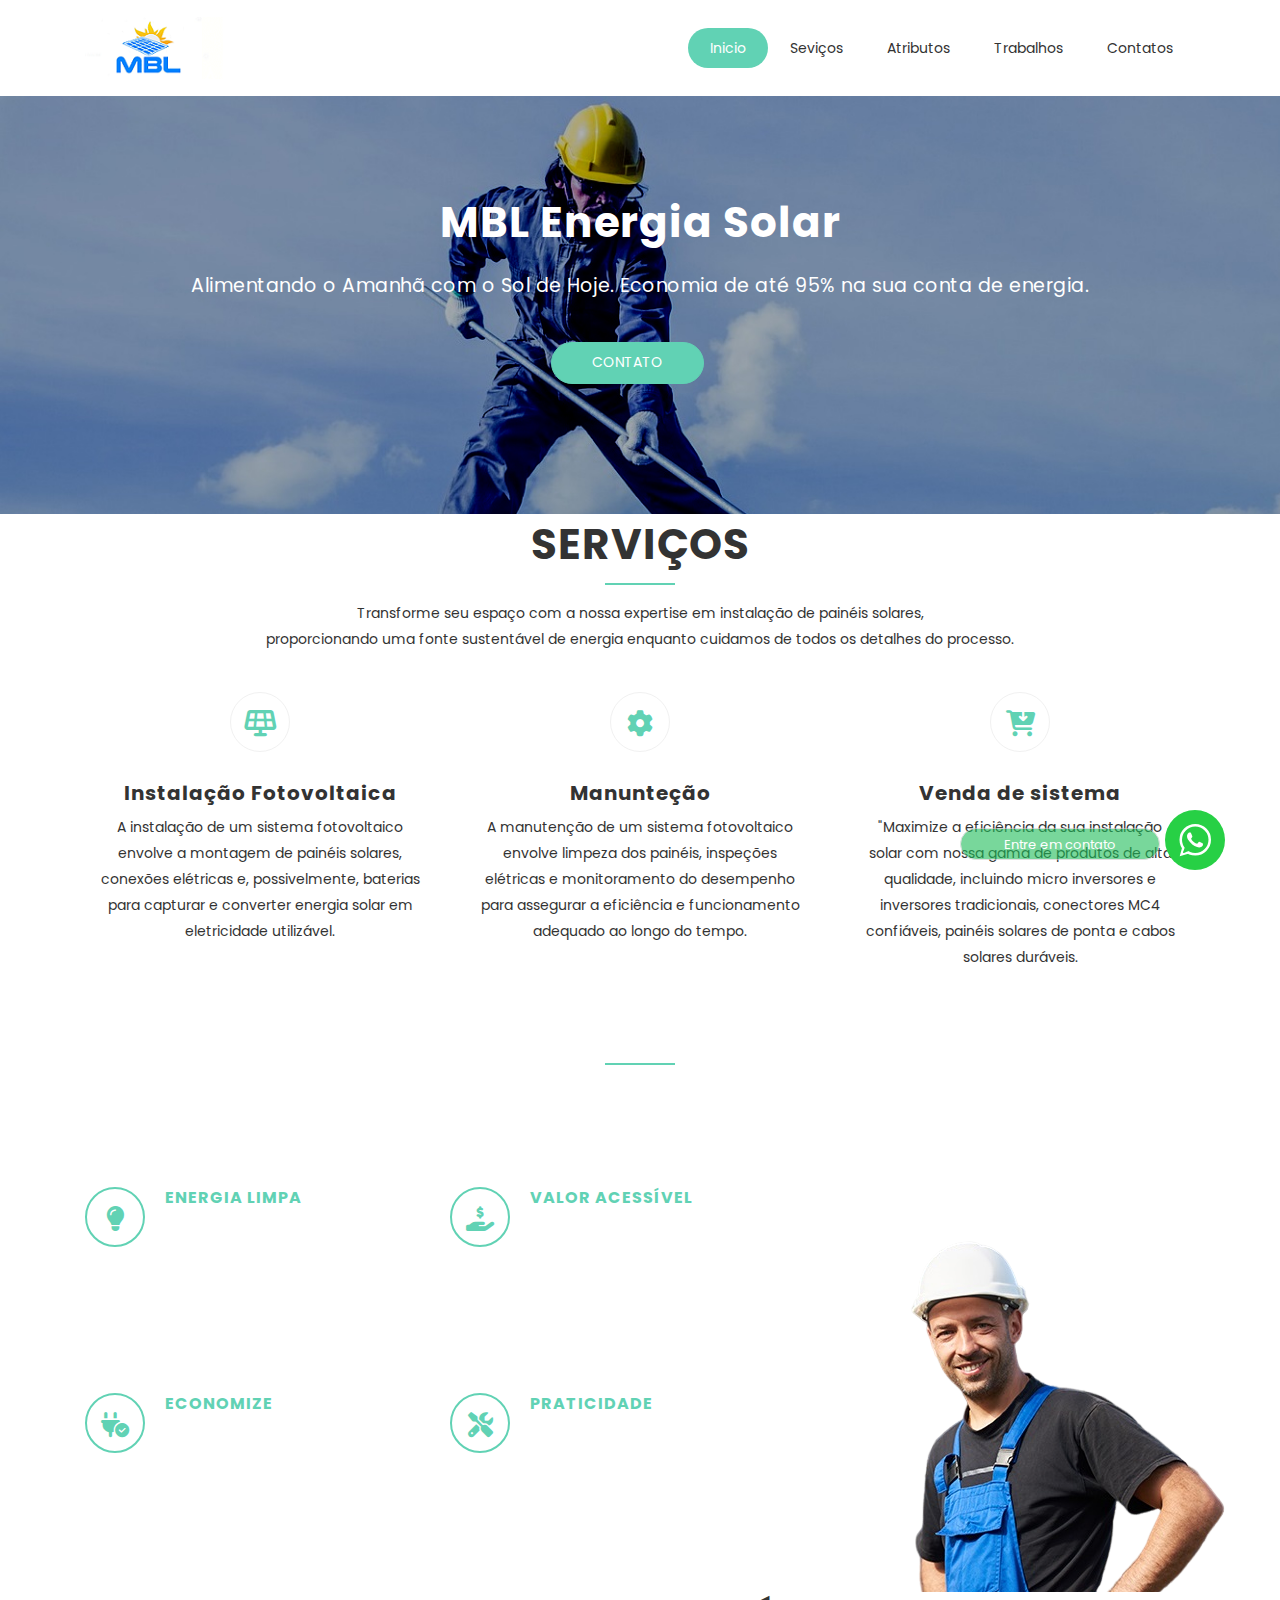
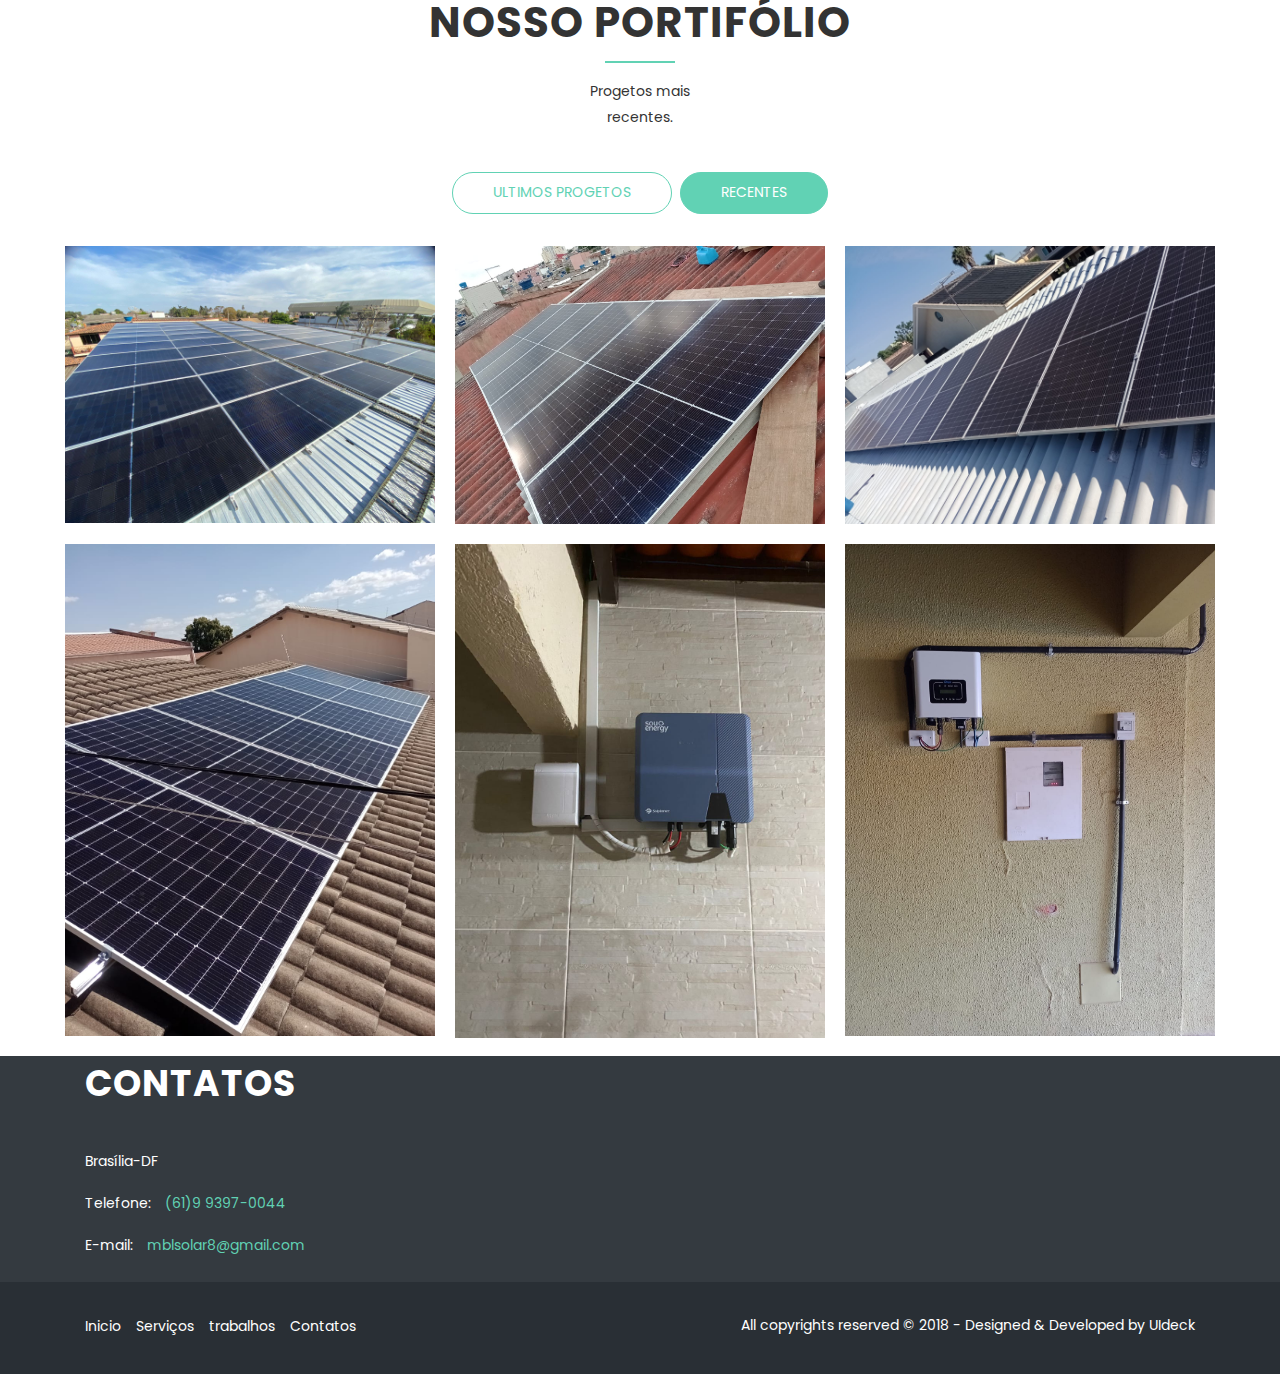
==== index.html @ 90b4d589 "Add all files" ====
<!DOCTYPE html>
<html lang="en">
  <head>
    <!-- Required meta tags -->
    <meta charset="utf-8" />
    <meta
      name="viewport"
      content="width=device-width, initial-scale=1, shrink-to-fit=no"
    />
    <meta
      name="keywords"
      content="Bootstrap, Parallax, Template, Registration, Landing"
    />
    <meta
      name="viewport"
      content="width=device-width, initial-scale=1, maximum-scale=1"
    />
    <meta name="author" content="Grayrids" />
    <title>MBL Energia Solar</title>

    <!-- Bootstrap CSS -->

    <link rel="stylesheet" href="css/bootstrap.min.css" />
    <link rel="stylesheet" href="css/font-awesome.min.css" />
    <link rel="stylesheet" href="css/line-icons.css" />
    <link rel="stylesheet" href="css/owl.carousel.css" />
    <link rel="stylesheet" href="css/owl.theme.css" />
    <link rel="stylesheet" href="css/nivo-lightbox.css" />
    <link rel="stylesheet" href="css/magnific-popup.css" />
    <link rel="stylesheet" href="css/slicknav.css" />
    <link rel="stylesheet" href="css/animate.css" />
    <link rel="stylesheet" href="css/main.css" />
    <link rel="stylesheet" href="css/responsive.css" />
    <link rel="stylesheet" href="font/font2/css/all.min.css" />
  </head>
  <body>
    <!-- Header Section Start -->
    <header id="hero-area" data-stellar-background-ratio="0.5">
      <!-- Navbar Start -->
      <nav class="navbar navbar-expand-lg fixed-top scrolling-navbar indigo">
        <div class="container">
          <!-- Brand and toggle get grouped for better mobile display -->
          <div class="navbar-header">
            <a href="index.html" class="navbar-brand"
              ><img class="img-fulid" src="img/logo.png" alt=""
            /></a>
            <button
              class="navbar-toggler"
              type="button"
              data-toggle="collapse"
              data-target="#main-navbar"
              aria-controls="main-navbar"
              aria-expanded="false"
              aria-label="Toggle navigation"
            >
              <i class="lnr lnr-menu"></i>
            </button>
          </div>
          <div class="collapse navbar-collapse" id="main-navbar">
            <ul class="navbar-nav mr-auto w-100 justify-content-end">
              <li class="nav-item">
                <a class="nav-link page-scroll" href="#hero-area">Inicio</a>
              </li>
              <li class="nav-item">
                <a class="nav-link page-scroll" href="#services">Seviços</a>
              </li>
              <li class="nav-item">
                <a class="nav-link page-scroll" href="#features">Atributos</a>
              </li>
              <li class="nav-item">
                <a class="nav-link page-scroll" href="#portfolios">Trabalhos</a>
              </li>
              <li class="nav-item">
                <a class="nav-link page-scroll" href="#contact">Contatos</a>
              </li>
            </ul>
          </div>
        </div>

        <!-- Mobile Menu Start -->
        <ul class="mobile-menu">
          <li>
            <a class="page-scroll" href="#hero-area">Inicio</a>
          </li>
          <li>
            <a class="page-scroll" href="#services">Serviços</a>
          </li>
          <li>
            <a class="page-scroll" href="#features">Saiba Mais</a>
          </li>
          <li>
            <a class="page-scroll" href="#portfolios">Trabalhos</a>
          </li>
          <li>
            <a class="page-scroll" href="#pricing">Pricing</a>
          </li>
          <li>
            <a class="page-scroll" href="#team">Team</a>
          </li>
          <li>
            <a class="page-scroll" href="#blog">Blog</a>
          </li>
          <li>
            <a class="page-scroll" href="#contact">Contatos</a>
          </li>
        </ul>
        <!-- Mobile Menu End -->
      </nav>
      <!-- Navbar End -->
      <div class="container">
        <div class="row justify-content-md-center">
          <div class="col-md-10">
            <div class="contents text-center">
              <h1
                class="wow fadeInDown"
                data-wow-duration="1000ms"
                data-wow-delay="0.3s"
              >
                MBL Energia Solar
              </h1>
              <p
                class="lead wow fadeIn"
                data-wow-duration="1000ms"
                data-wow-delay="400ms"
              >
                Alimentando o Amanhã com o Sol de Hoje. Economia de até 95% na
                sua conta de energia.
              </p>
              <a
                href="#"
                class="btn btn-common wow fadeInUp"
                data-wow-duration="1000ms"
                data-wow-delay="400ms"
                >Contato</a
              >
            </div>
          </div>
        </div>
      </div>
    </header>
    <!-- Header Section End -->

    <!-- Services Section Start -->
    <section id="services" class="section">
      <div class="container">
        <div class="section-header">
          <h2
            class="section-title wow fadeIn"
            data-wow-duration="1000ms"
            data-wow-delay="0.3s"
          >
            SERVIÇOS
          </h2>
          <hr class="lines wow zoomIn" data-wow-delay="0.3s" />
          <p
            class="section-subtitle wow fadeIn"
            data-wow-duration="1000ms"
            data-wow-delay="0.3s"
          >
            Transforme seu espaço com a nossa expertise em instalação de painéis
            solares, <br />
            proporcionando uma fonte sustentável de energia enquanto cuidamos de
            todos os detalhes do processo.
          </p>
        </div>
        <div class="row">
          <div class="col-md-4 col-sm-6">
            <div class="item-boxes wow fadeInDown" data-wow-delay="0.2s">
              <div class="icon">
                <i class="fa-solid fa-solar-panel"></i>
              </div>
              <h4>Instalação Fotovoltaica</h4>
              <p>
                A instalação de um sistema fotovoltaico envolve a montagem de
                painéis solares, conexões elétricas e, possivelmente, baterias
                para capturar e converter energia solar em eletricidade
                utilizável.
              </p>
            </div>
          </div>
          <div class="col-md-4 col-sm-6">
            <div class="item-boxes wow fadeInDown" data-wow-delay="0.8s">
              <div class="icon">
                <i class="fa-solid fa-gear"></i>
              </div>
              <h4>Manunteção</h4>
              <p>
                A manutenção de um sistema fotovoltaico envolve limpeza dos
                painéis, inspeções elétricas e monitoramento do desempenho para
                assegurar a eficiência e funcionamento adequado ao longo do
                tempo.
              </p>
            </div>
          </div>
          <div class="col-md-4 col-sm-6">
            <div class="item-boxes wow fadeInDown" data-wow-delay="1.2s">
              <div class="icon">
                <i class="fa-solid fa-cart-arrow-down"></i>
              </div>
              <h4>Venda de sistema</h4>
              <p>
                "Maximize a eficiência da sua instalação solar com nossa gama de
                produtos de alta qualidade, incluindo micro inversores e
                inversores tradicionais, conectores MC4 confiáveis, painéis
                solares de ponta e cabos solares duráveis.
              </p>
            </div>
          </div>
        </div>
      </div>
    </section>
    <!-- Services Section End -->

    <!-- Features Section Start -->
    <section id="features" class="section" data-stellar-background-ratio="0.2">
      <div class="container">
        <div class="section-header">
          <h2 class="section-title">Atributos</h2>
          <hr class="lines" />
          <p class="section-subtitle">
            A energia solar oferece uma fonte limpa e renovável de eletricidade,
            <br />
            reduzindo as emissões de carbono e os custos a longo prazo.
          </p>
        </div>
        <div class="row">
          <div class="col-lg-8 col-md-12 col-xs-12">
            <div class="container">
              <div class="row">
                <div class="col-lg-6 col-sm-6 col-xs-12 box-item">
                  <span class="icon">
                    <i class="fa-solid fa-lightbulb"></i>
                  </span>
                  <div class="text">
                    <h4>ENERGIA LIMPA</h4>
                    <p>
                      Escolha um futuro mais limpo e sustentável com a poderosa
                      energia solar, contribuindo para um planeta mais saudável
                      e livre de poluentes.
                    </p>
                  </div>
                </div>
                <div class="col-lg-6 col-sm-6 col-xs-12 box-item">
                  <span class="icon">
                    <i class="fa-solid fa-hand-holding-dollar"></i>
                  </span>
                  <div class="text">
                    <h4>VALOR ACESSÍVEL</h4>
                    <p>
                      Desbloqueie os benefícios da energia solar com nossos
                      valores acessíveis, tornando a transição para uma fonte de
                      energia sustentável uma escolha inteligente e acessível
                      para todos.
                    </p>
                  </div>
                </div>
                <div class="col-lg-6 col-sm-6 col-xs-12 box-item">
                  <span class="icon">
                    <i class="fa-solid fa-plug-circle-check"></i>
                  </span>
                  <div class="text">
                    <h4>ECONOMIZE</h4>
                    <p>
                      Reduza sua conta de energia em até 95% e aumente suas
                      economias com a energia solar, aproveitando o poder do sol
                      para um futuro financeiramente mais brilhante.
                    </p>
                  </div>
                </div>
                <div class="col-lg-6 col-sm-6 col-xs-12 box-item">
                  <span class="icon">
                    <i class="fa-solid fa-screwdriver-wrench"></i>
                  </span>
                  <div class="text">
                    <h4>PRATICIDADE</h4>
                    <p>
                      Nossa equipe especializada garante um serviço eficiente e
                      confiável na instalação de painéis solares, levando a
                      sustentabilidade e economia diretamente para o seu lar ou
                      negócio.
                    </p>
                  </div>
                </div>
              </div>
            </div>
          </div>
          <div class="col-lg-4 col-xs-12">
            <div class="show-box">
              <img class="img-fulid" src="img/features/feature.png" alt="" />
            </div>
          </div>
        </div>
      </div>
    </section>
    <!-- Features Section End -->

    <!-- Portfolio Section -->
    <section id="portfolios" class="section">
      <!-- Container Starts -->
      <div class="container">
        <div class="section-header">
          <h2 class="section-title">NOSSO PORTIFÓLIO</h2>
          <hr class="lines" />
          <p class="section-subtitle">
            Progetos mais <br />
            recentes.
          </p>
        </div>
        <div class="row">
          <div class="col-md-12">
            <!-- Portfolio Controller/Buttons -->
            <div class="controls text-center">
              <a class="filter active btn btn-common" data-filter="all">
                Ultimos Progetos
              </a>
              <a class="filter btn btn-common" data-filter=".design">
                Recentes
              </a>
            </div>
            <!-- Portfolio Controller/Buttons Ends-->
          </div>

          <!-- Portfolio Recent Projects -->
          <div id="portfolio" class="row">
            <div
              class="col-sm-6 col-md-4 col-lg-4 col-xl-4 mix development print"
            >
              <div class="portfolio-item">
                <div class="shot-item">
                  <img src="img/portfolio/img1.jpg" alt="" />
                  <a class="overlay lightbox" href="img/portfolio/img1.jpg">
                    <i class="lnr lnr-eye item-icon"></i>
                  </a>
                </div>
              </div>
            </div>
            <div class="col-sm-6 col-md-4 col-lg-4 col-xl-4 mix design print">
              <div class="portfolio-item">
                <div class="shot-item">
                  <img src="img/portfolio/img2.jpg" alt="" />
                  <a class="overlay lightbox" href="img/portfolio/img2.jpg">
                    <i class="lnr lnr-eye item-icon"></i>
                  </a>
                </div>
              </div>
            </div>
            <div class="col-sm-6 col-md-4 col-lg-4 col-xl-4 mix development">
              <div class="portfolio-item">
                <div class="shot-item">
                  <img src="img/portfolio/img3.jpg" alt="" />
                  <a class="overlay lightbox" href="img/portfolio/img3.jpg">
                    <i class="lnr lnr-eye item-icon"></i>
                  </a>
                </div>
              </div>
            </div>
            <div
              class="col-sm-6 col-md-4 col-lg-4 col-xl-4 mix development design"
            >
              <div class="portfolio-item">
                <div class="shot-item">
                  <img src="img/portfolio/img4.jpg" alt="" />
                  <a class="overlay lightbox" href="img/portfolio/img4.jpg">
                    <i class="lnr lnr-eye item-icon"></i>
                  </a>
                </div>
              </div>
            </div>
            <div class="col-sm-6 col-md-4 col-lg-4 col-xl-4 mix development">
              <div class="portfolio-item">
                <div class="shot-item">
                  <img src="img/portfolio/img5.jpg" alt="" />
                  <a class="overlay lightbox" href="img/portfolio/img5.jpg">
                    <i class="lnr lnr-eye item-icon"></i>
                  </a>
                </div>
              </div>
            </div>
            <div class="col-sm-6 col-md-4 col-lg-4 col-xl-4 mix print design">
              <div class="portfolio-item">
                <div class="shot-item">
                  <img src="img/portfolio/img6.jpg" alt="" />
                  <a class="overlay lightbox" href="img/portfolio/img6.jpg">
                    <i class="lnr lnr-eye item-icon"></i>
                  </a>
                </div>
              </div>
            </div>
          </div>
        </div>
      </div>
      <!-- Container Ends -->
    </section>
    <!-- Portfolio Section Ends -->

    <!-- Contact Section Start -->
    <section id="contact" class="section" data-stellar-background-ratio="-0.2">
      <div class="contact-form">
        <div class="container">
          <div class="row">
            <div class="col-lg-6 col-sm-6 col-xs-12">
              <div class="contact-us">
                <h3>CONTATOS</h3>
                <div class="contact-address">
                  <p>Brasília-DF</p>
                  <p class="phone">Telefone: <span>(61)9 9397-0044</span></p>
                  <p class="email">E-mail: <span>mblsolar8@gmail.com</span></p>
                </div>
              </div>
            </div>
          </div>
        </div>
      </div>
    </section>
    <!-- Contact Section End -->

    <!-- Footer Section Start -->
    <footer>
      <div class="container">
        <div class="row">
          <!-- Footer Links -->
          <div class="col-lg-6 col-sm-6 col-xs-12">
            <ul class="footer-links">
              <li>
                <a href="#">Inicio</a>
              </li>
              <li>
                <a href="#">Serviços</a>
              </li>
              <li>
                <a href="#">trabalhos</a>
              </li>
              <li>
                <a href="#">Contatos</a>
              </li>
            </ul>
          </div>
          <div class="col-lg-6 col-sm-6 col-xs-12">
            <div class="copyright">
              <p>
                All copyrights reserved &copy; 2018 - Designed & Developed by
                <a rel="nofollow" href="https://uideck.com">UIdeck</a>
              </p>
            </div>
          </div>
        </div>
      </div>
    </footer>
    <!-- Footer Section End -->

    <!-- Go To Top Link -->
    <a href="#" class="back-to-top">
      <i class="lnr lnr-arrow-up"></i>
    </a>

    <div id="loader">
      <div class="spinner">
        <div class="double-bounce1"></div>
        <div class="double-bounce2"></div>
      </div>
    </div>
    <a
      href="https://wa.me/556193970044"
      class="bt-whatsApp"
      target="_blank"
      style="
        right: 25px;
        position: fixed;
        width: 90px;
        height: 60px;
        bottom: 30px;
        z-index: 100;
      "
    >
      <img
        src="[data-uri]"
        alt=""
        width="60px"
      />
    </a>
    <span
      id="alertWapp"
      style="
        right: 25px;
        visibility: hidden;
        position: fixed;
        width: 90px;
        height: 60px;
        bottom: 40px;
        background: red;
        z-index: 101;
        font-size: 11px;
        color: #fff;
        text-align: center;
        border-radius: 50px;
        font-weight: bold;
        line-height: normal;
      "
    >
      1
    </span>
    <div
      id="msg1"
      style="
        right: 120px;
        visibility: visible;
        background: #1ebc59;
        color: #fff;
        position: fixed;
        width: 200px;
        bottom: 40px;
        text-align: center;
        font-size: 13px;
        line-height: 31px;
        height: 32px;
        border-radius: 100px;
        z-index: 100;
        border: 1px solid #ccc;
        -ms-filter: progid:DXImageTransform.Microsoft.Alpha(Opacity=60);
        filter: alpha(opacity=60);
        -moz-opacity: 0.6;
        -khtml-opacity: 0.6;
        opacity: 0.6;
      "
    >
      Entre em contato
    </div>

    <!-- jQuery first, then Tether, then Bootstrap JS. -->
    <script src="js/jquery-min.js"></script>
    <script src="js/popper.min.js"></script>
    <script src="js/bootstrap.min.js"></script>
    <script src="js/jquery.mixitup.js"></script>
    <script src="js/nivo-lightbox.js"></script>
    <script src="js/owl.carousel.js"></script>
    <script src="js/jquery.stellar.min.js"></script>
    <script src="js/jquery.nav.js"></script>
    <script src="js/scrolling-nav.js"></script>
    <script src="js/jquery.easing.min.js"></script>
    <script src="js/smoothscroll.js"></script>
    <script src="js/jquery.slicknav.js"></script>
    <script src="js/wow.js"></script>
    <script src="js/jquery.vide.js"></script>
    <script src="js/jquery.counterup.min.js"></script>
    <script src="js/jquery.magnific-popup.min.js"></script>
    <script src="js/waypoints.min.js"></script>
    <script src="js/form-validator.min.js"></script>
    <script src="js/contact-form-script.js"></script>
    <script src="js/main.js"></script>
  </body>
</html>
---- css/line-icons.css ----
@font-face {
	font-family: 'Linearicons-Free';
	src:url('../fonts/Linearicons-Free.eot?w118d');
	src:url('../fonts/Linearicons-Free.eot?#iefixw118d') format('embedded-opentype'),
		url('../fonts/Linearicons-Free.woff2?w118d') format('woff2'),
		url('../fonts/Linearicons-Free.woff?w118d') format('woff'),
		url('../fonts/Linearicons-Free.ttf?w118d') format('truetype'),
		url('../fonts/Linearicons-Free.svg?w118d#Linearicons-Free') format('svg');
	font-weight: normal;
	font-style: normal;
}

.lnr {
	font-family: 'Linearicons-Free';
	speak: none;
	font-style: normal;
	font-weight: normal;
	font-variant: normal;
	text-transform: none;
	line-height: 1;

	/* Better Font Rendering =========== */
	-webkit-font-smoothing: antialiased;
	-moz-osx-font-smoothing: grayscale;
}

.lnr-home:before {
	content: "\e800";
}
.lnr-apartment:before {
	content: "\e801";
}
.lnr-pencil:before {
	content: "\e802";
}
.lnr-magic-wand:before {
	content: "\e803";
}
.lnr-drop:before {
	content: "\e804";
}
.lnr-lighter:before {
	content: "\e805";
}
.lnr-poop:before {
	content: "\e806";
}
.lnr-sun:before {
	content: "\e807";
}
.lnr-moon:before {
	content: "\e808";
}
.lnr-cloud:before {
	content: "\e809";
}
.lnr-cloud-upload:before {
	content: "\e80a";
}
.lnr-cloud-download:before {
	content: "\e80b";
}
.lnr-cloud-sync:before {
	content: "\e80c";
}
.lnr-cloud-check:before {
	content: "\e80d";
}
.lnr-database:before {
	content: "\e80e";
}
.lnr-lock:before {
	content: "\e80f";
}
.lnr-cog:before {
	content: "\e810";
}
.lnr-trash:before {
	content: "\e811";
}
.lnr-dice:before {
	content: "\e812";
}
.lnr-heart:before {
	content: "\e813";
}
.lnr-star:before {
	content: "\e814";
}
.lnr-star-half:before {
	content: "\e815";
}
.lnr-star-empty:before {
	content: "\e816";
}
.lnr-flag:before {
	content: "\e817";
}
.lnr-envelope:before {
	content: "\e818";
}
.lnr-paperclip:before {
	content: "\e819";
}
.lnr-inbox:before {
	content: "\e81a";
}
.lnr-eye:before {
	content: "\e81b";
}
.lnr-printer:before {
	content: "\e81c";
}
.lnr-file-empty:before {
	content: "\e81d";
}
.lnr-file-add:before {
	content: "\e81e";
}
.lnr-enter:before {
	content: "\e81f";
}
.lnr-exit:before {
	content: "\e820";
}
.lnr-graduation-hat:before {
	content: "\e821";
}
.lnr-license:before {
	content: "\e822";
}
.lnr-music-note:before {
	content: "\e823";
}
.lnr-film-play:before {
	content: "\e824";
}
.lnr-camera-video:before {
	content: "\e825";
}
.lnr-camera:before {
	content: "\e826";
}
.lnr-picture:before {
	content: "\e827";
}
.lnr-book:before {
	content: "\e828";
}
.lnr-bookmark:before {
	content: "\e829";
}
.lnr-user:before {
	content: "\e82a";
}
.lnr-users:before {
	content: "\e82b";
}
.lnr-shirt:before {
	content: "\e82c";
}
.lnr-store:before {
	content: "\e82d";
}
.lnr-cart:before {
	content: "\e82e";
}
.lnr-tag:before {
	content: "\e82f";
}
.lnr-phone-handset:before {
	content: "\e830";
}
.lnr-phone:before {
	content: "\e831";
}
.lnr-pushpin:before {
	content: "\e832";
}
.lnr-map-marker:before {
	content: "\e833";
}
.lnr-map:before {
	content: "\e834";
}
.lnr-location:before {
	content: "\e835";
}
.lnr-calendar-full:before {
	content: "\e836";
}
.lnr-keyboard:before {
	content: "\e837";
}
.lnr-spell-check:before {
	content: "\e838";
}
.lnr-screen:before {
	content: "\e839";
}
.lnr-smartphone:before {
	content: "\e83a";
}
.lnr-tablet:before {
	content: "\e83b";
}
.lnr-laptop:before {
	content: "\e83c";
}
.lnr-laptop-phone:before {
	content: "\e83d";
}
.lnr-power-switch:before {
	content: "\e83e";
}
.lnr-bubble:before {
	content: "\e83f";
}
.lnr-heart-pulse:before {
	content: "\e840";
}
.lnr-construction:before {
	content: "\e841";
}
.lnr-pie-chart:before {
	content: "\e842";
}
.lnr-chart-bars:before {
	content: "\e843";
}
.lnr-gift:before {
	content: "\e844";
}
.lnr-diamond:before {
	content: "\e845";
}
.lnr-linearicons:before {
	content: "\e846";
}
.lnr-dinner:before {
	content: "\e847";
}
.lnr-coffee-cup:before {
	content: "\e848";
}
.lnr-leaf:before {
	content: "\e849";
}
.lnr-paw:before {
	content: "\e84a";
}
.lnr-rocket:before {
	content: "\e84b";
}
.lnr-briefcase:before {
	content: "\e84c";
}
.lnr-bus:before {
	content: "\e84d";
}
.lnr-car:before {
	content: "\e84e";
}
.lnr-train:before {
	content: "\e84f";
}
.lnr-bicycle:before {
	content: "\e850";
}
.lnr-wheelchair:before {
	content: "\e851";
}
.lnr-select:before {
	content: "\e852";
}
.lnr-earth:before {
	content: "\e853";
}
.lnr-smile:before {
	content: "\e854";
}
.lnr-sad:before {
	content: "\e855";
}
.lnr-neutral:before {
	content: "\e856";
}
.lnr-mustache:before {
	content: "\e857";
}
.lnr-alarm:before {
	content: "\e858";
}
.lnr-bullhorn:before {
	content: "\e859";
}
.lnr-volume-high:before {
	content: "\e85a";
}
.lnr-volume-medium:before {
	content: "\e85b";
}
.lnr-volume-low:before {
	content: "\e85c";
}
.lnr-volume:before {
	content: "\e85d";
}
.lnr-mic:before {
	content: "\e85e";
}
.lnr-hourglass:before {
	content: "\e85f";
}
.lnr-undo:before {
	content: "\e860";
}
.lnr-redo:before {
	content: "\e861";
}
.lnr-sync:before {
	content: "\e862";
}
.lnr-history:before {
	content: "\e863";
}
.lnr-clock:before {
	content: "\e864";
}
.lnr-download:before {
	content: "\e865";
}
.lnr-upload:before {
	content: "\e866";
}
.lnr-enter-down:before {
	content: "\e867";
}
.lnr-exit-up:before {
	content: "\e868";
}
.lnr-bug:before {
	content: "\e869";
}
.lnr-code:before {
	content: "\e86a";
}
.lnr-link:before {
	content: "\e86b";
}
.lnr-unlink:before {
	content: "\e86c";
}
.lnr-thumbs-up:before {
	content: "\e86d";
}
.lnr-thumbs-down:before {
	content: "\e86e";
}
.lnr-magnifier:before {
	content: "\e86f";
}
.lnr-cross:before {
	content: "\e870";
}
.lnr-menu:before {
	content: "\e871";
}
.lnr-list:before {
	content: "\e872";
}
.lnr-chevron-up:before {
	content: "\e873";
}
.lnr-chevron-down:before {
	content: "\e874";
}
.lnr-chevron-left:before {
	content: "\e875";
}
.lnr-chevron-right:before {
	content: "\e876";
}
.lnr-arrow-up:before {
	content: "\e877";
}
.lnr-arrow-down:before {
	content: "\e878";
}
.lnr-arrow-left:before {
	content: "\e879";
}
.lnr-arrow-right:before {
	content: "\e87a";
}
.lnr-move:before {
	content: "\e87b";
}
.lnr-warning:before {
	content: "\e87c";
}
.lnr-question-circle:before {
	content: "\e87d";
}
.lnr-menu-circle:before {
	content: "\e87e";
}
.lnr-checkmark-circle:before {
	content: "\e87f";
}
.lnr-cross-circle:before {
	content: "\e880";
}
.lnr-plus-circle:before {
	content: "\e881";
}
.lnr-circle-minus:before {
	content: "\e882";
}
.lnr-arrow-up-circle:before {
	content: "\e883";
}
.lnr-arrow-down-circle:before {
	content: "\e884";
}
.lnr-arrow-left-circle:before {
	content: "\e885";
}
.lnr-arrow-right-circle:before {
	content: "\e886";
}
.lnr-chevron-up-circle:before {
	content: "\e887";
}
.lnr-chevron-down-circle:before {
	content: "\e888";
}
.lnr-chevron-left-circle:before {
	content: "\e889";
}
.lnr-chevron-right-circle:before {
	content: "\e88a";
}
.lnr-crop:before {
	content: "\e88b";
}
.lnr-frame-expand:before {
	content: "\e88c";
}
.lnr-frame-contract:before {
	content: "\e88d";
}
.lnr-layers:before {
	content: "\e88e";
}
.lnr-funnel:before {
	content: "\e88f";
}
.lnr-text-format:before {
	content: "\e890";
}
.lnr-text-format-remove:before {
	content: "\e891";
}
.lnr-text-size:before {
	content: "\e892";
}
.lnr-bold:before {
	content: "\e893";
}
.lnr-italic:before {
	content: "\e894";
}
.lnr-underline:before {
	content: "\e895";
}
.lnr-strikethrough:before {
	content: "\e896";
}
.lnr-highlight:before {
	content: "\e897";
}
.lnr-text-align-left:before {
	content: "\e898";
}
.lnr-text-align-center:before {
	content: "\e899";
}
.lnr-text-align-right:before {
	content: "\e89a";
}
.lnr-text-align-justify:before {
	content: "\e89b";
}
.lnr-line-spacing:before {
	content: "\e89c";
}
.lnr-indent-increase:before {
	content: "\e89d";
}
.lnr-indent-decrease:before {
	content: "\e89e";
}
.lnr-pilcrow:before {
	content: "\e89f";
}
.lnr-direction-ltr:before {
	content: "\e8a0";
}
.lnr-direction-rtl:before {
	content: "\e8a1";
}
.lnr-page-break:before {
	content: "\e8a2";
}
.lnr-sort-alpha-asc:before {
	content: "\e8a3";
}
.lnr-sort-amount-asc:before {
	content: "\e8a4";
}
.lnr-hand:before {
	content: "\e8a5";
}
.lnr-pointer-up:before {
	content: "\e8a6";
}
.lnr-pointer-right:before {
	content: "\e8a7";
}
.lnr-pointer-down:before {
	content: "\e8a8";
}
.lnr-pointer-left:before {
	content: "\e8a9";
}
---- css/main.css ----
/*
* Mate - Bootstrap 4 Template
* Build Date: December 2017
* Last updated: December 2017
* Version: 1.0
* Author: UIdeck
* Copyright (C) 2018 UIdeck
*/
/* ------------------------------------- */
/* TABLE OF CONTENTS
/* -------------------------------------
  1. IMPORT GOOGLE FONTS
  2. GENERAL
    -2.1 SECTION TITLE
    -2.2 BUTTONS
    -2.3 SOCIAL ICON
    -2.4 PRE LOADER
    -2.5 SCROLL TO UP
  3. HERO AREA 
  4. NAVBAR
  5. SERVICES SECTION
  6. FEATURES SECTION
  7. VIDEO PROMO SECTION
  8. PORTFOLIO SECTION
  9. PRICING TABLE 
  10. COUNTER SECTION
  11. TESTIMONIAL AREA
  12. TEAM SECTION
  13. BLOG SECTION
  14. CONTACT SECTION
  15. FOOTER SECTION
    -15.1 COMING SOON PAGE
  ------------------------------------- */
/* ==========================================================================
   1. IMPORT GOOGLE FONTS
   ========================================================================== */
@import url("https://fonts.googleapis.com/css?family=Poppins:400,700");
/* ==========================================================================
   2. GENERAL
   ========================================================================== */
body {
  font-family: "Poppins", sans-serif;
  color: #333;
  font-size: 14px;
  font-weight: 400;
  background: #fff;
  overflow-x: hidden;
}

html {
  overflow-x: hidden;
}

p {
  font-size: 14px;
  line-height: 26px;
}

a:hover,
a:focus {
  color: #61d2b4;
}

a {
  -webkit-transition: all 0.2s linear;
  -moz-transition: all 0.2s linear;
  -o-transition: all 0.2s linear;
  transition: all 0.2s linear;
}

h1,
h2,
h3,
h4,
h5 {
  font-family: "Poppins", sans-serif;
  font-size: 40px;
  font-weight: 700;
  letter-spacing: 1px;
}

ul {
  margin: 0;
  padding: 0;
}

ul li {
  list-style: none;
}

a:hover,
a:focus {
  text-decoration: none;
  outline: none;
}

a:not([href]):not([tabindex]) {
  color: #fff;
}

a:not([href]):not([tabindex]):focus,
a:not([href]):not([tabindex]):hover {
  color: #61d2b4;
}

/* ==========================================================================
   2.1 Section Title
   ========================================================================== */
.section {
  padding: 8px 0;
}

.section-header {
  color: #fff;
  margin-bottom: 40px;
  text-align: center;
}

.section-header .section-title {
  font-size: 42px;
  margin-top: 0;
  text-transform: uppercase;
  font-weight: 700;
  color: #333;
  position: relative;
}

.section-header .section-title span {
  color: #61d2b4;
}

.section-header .section-subtitle {
  margin-top: 15px;
  color: #333;
  font-size: 14px;
  font-weight: 400;
}

.section-header .lines {
  margin: auto;
  width: 70px;
  position: relative;
  border-top: 2px solid #61d2b4;
  margin-top: 15px;
}

/* ==========================================================================
   2.2 Buttons
   ========================================================================== */
.btn {
  font-size: 14px;
  padding: 11px 40px;
  border-radius: 0px;
  font-weight: 400;
  color: #fff;
  text-transform: uppercase;
  -webkit-transition: all 0.2s linear;
  -moz-transition: all 0.2s linear;
  -o-transition: all 0.2s linear;
  transition: all 0.2s linear;
  display: inline-block;
}

.btn:focus,
.btn:active {
  box-shadow: none;
  outline: none;
  color: #fff;
}

.btn-common {
  border: 1px solid #61d2b4;
  background: #61d2b4;
  position: relative;
  color: #fff;
  z-index: 1;
  border-radius: 30px;
}

.btn-common:hover {
  color: #fff;
  background: #33b391;
  border-color: #33b391;
  transition: all 0.5s ease-in-out;
  -moz-transition: all 0.5s ease-in-out;
  -webkit-transition: all 0.5s ease-in-out;
}

.btn-border {
  color: #fff;
  background-color: transparent;
  border: 2px solid #fff;
  border-radius: 4px;
}

.btn-border:hover {
  border: 2px solid #fff;
  color: #fff;
  background-color: #61d2b4;
}

.btn-lg {
  padding: 14px 33px;
  text-transform: uppercase;
  font-size: 16px;
}

.btn-rm {
  padding: 7px 0px;
  color: #999;
  text-transform: capitalize;
}

.btn-rm i {
  vertical-align: middle;
}

button:focus {
  outline: none !important;
}

.clear {
  clear: both;
}

/* ==========================================================================
   2.3 Social Iocns
   ========================================================================== */
.social-icons {
  margin-top: 40px;
}

.social-icons ul {
  margin: 0;
  padding: 0;
  list-style: none;
}

.social-icons ul li {
  display: inline;
}

.social-icons ul li a {
  display: inline-block;
  margin-right: 5px;
  margin-bottom: 15px;
  border-radius: 50%;
  line-height: 40px;
  width: 40px;
  height: 40px;
  text-align: center;
  background: #ddd;
  font-size: 16px;
}

.social-icons ul li a:hover {
  color: #fff;
}

.facebook a {
  color: #4867aa;
}

.facebook a:hover {
  background: #4867aa;
}

.twitter a {
  color: #1da1f2;
}

.twitter a:hover {
  background: #1da1f2;
}

.google-plus a {
  color: #dd4d42;
}

.google-plus a:hover {
  background: #dd4d42;
}

.youtube a {
  color: #df2926;
}

.youtube a:hover {
  background: #df2926;
}

.linkedin a {
  color: #007bb6;
}

.linkedin a:hover {
  background: #007bb6;
}

.pinterest a {
  color: #bd081c;
}

.pinterest a:hover {
  background: #bd081c;
}

.dribbble a {
  color: #ea4c89;
}

.dribbble a:hover {
  background: #ea4c89;
}

.behance a {
  color: #0b7cff;
}

.behance a:hover {
  background: #0b7cff;
}

/* ==========================================================================
	 2.4  Pre Loader
	 ========================================================================== */
#loader {
  position: fixed;
  top: 0;
  left: 0;
  width: 100%;
  height: 100%;
  background: #333;
  z-index: 9999999999;
}

.spinner {
  width: 40px;
  height: 40px;
  top: 45%;
  position: relative;
  margin: 0px auto;
}

.double-bounce1,
.double-bounce2 {
  width: 100%;
  height: 100%;
  border-radius: 50%;
  background-color: #61d2b4;
  opacity: 0.6;
  position: absolute;
  top: 0;
  left: 0;
  -webkit-animation: sk-bounce 2s infinite ease-in-out;
  animation: sk-bounce 2s infinite ease-in-out;
}

.double-bounce2 {
  -webkit-animation-delay: -1s;
  animation-delay: -1s;
}

@-webkit-keyframes sk-bounce {
  0%,
  100% {
    -webkit-transform: scale(0);
  }
  50% {
    -webkit-transform: scale(1);
  }
}

@keyframes sk-bounce {
  0%,
  100% {
    transform: scale(0);
    -webkit-transform: scale(0);
  }
  50% {
    transform: scale(1);
    -webkit-transform: scale(1);
  }
}

/* ========================================================================== 
  -2.5 Scroll To Up 
   ========================================================================== */
.back-to-top {
  display: none;
  position: fixed;
  bottom: 18px;
  right: 15px;
}

.back-to-top i {
  display: block;
  width: 36px;
  height: 36px;
  line-height: 36px;
  color: #fff;
  font-size: 14px;
  text-align: center;
  border-radius: 4px;
  background-color: #61d2b4;
  -webkit-transition: all 0.2s linear;
  -moz-transition: all 0.2s linear;
  -o-transition: all 0.2s linear;
  transition: all 0.2s linear;
}

/* ==========================================================================
   3. Hero Area
   ========================================================================== */
#hero-area {
  background: url(../img/hero-area.jpg) fixed no-repeat;
  background-size: cover;
  color: #fff;
  overflow: hidden;
  position: relative;
}

#hero-area .overlay {
  position: absolute;
  width: 100%;
  height: 100%;
  top: 0px;
  left: 0px;
  background: #61d2b4;
  opacity: 0.9;
}

#hero-area .contents {
  padding: 200px 0 130px;
}

#hero-area .contents h1 {
  color: #fff;
  font-size: 42px;
  font-weight: 700;
  margin-bottom: 25px;
}

#hero-area .contents p {
  font-size: 19px;
  color: #fff;
  font-weight: 400;
  line-height: 30px;
  letter-spacing: 0.5px;
}

#hero-area .contents .btn {
  margin: 25px 25px 0px 0px;
  text-transform: uppercase;
}

#hero-area .banner_bottom_btn {
  margin-top: 40px;
}

#hero-area .banner_bottom_btn i {
  color: #fff;
  font-size: 48px;
  -webkit-transition: all 0.2s linear;
  -moz-transition: all 0.2s linear;
  -o-transition: all 0.2s linear;
  transition: all 0.2s linear;
}

#hero-area .banner_bottom_btn i:hover {
  color: #61d2b4;
}

/* ==========================================================================
   4. Navbar Style
   ========================================================================== */
.navbar-brand {
  position: relative;
  padding: 0px;
}

.top-nav-collapse {
  background: #fff;
  z-index: 999999;
  top: 0px !important;
  padding: 0;
  box-shadow: 0px 3px 6px 3px rgba(0, 0, 0, 0.06);
  -webkit-animation-duration: 1s;
  animation-duration: 1s;
  -webkit-animation-fill-mode: both;
  animation-fill-mode: both;
  -webkit-animation-name: fadeInDown;
  animation-name: fadeInDown;
  background: #fff !important;
}

.top-nav-collapse .navbar-brand {
  top: 0px;
}

.top-nav-collapse .navbar-nav .nav-link {
  color: #333 !important;
  margin-top: 0px !important;
  margin-bottom: 0px !important;
}

.top-nav-collapse .navbar-nav .nav-link:hover {
  color: #61d2b4 !important;
}

.top-nav-collapse .navbar-nav .nav-link.active {
  color: #fff !important;
}

.indigo {
  background: #fff;
}

.navbar-expand-lg .navbar-nav .nav-link {
  color: #333;
  padding: 0 22px;
  margin-top: 20px;
  margin-bottom: 20px;
  line-height: 40px;
  border-radius: 30px;
  background: transparent;
  -webkit-transition: all 0.3s ease-in-out;
  -moz-transition: all 0.3s ease-in-out;
  transition: all 0.3s ease-in-out;
}

.navbar-expand-lg .navbar-nav li a:hover,
.navbar-expand-lg .navbar-nav li .active > a,
.navbar-expand-lg .navbar-nav li a:focus {
  color: #61d2b4;
}

.navbar .nav-link.active {
  color: #fff !important;
  background: #61d2b4;
}

.dropdown-toggle::after {
  display: none;
}

.slicknav_btn {
  border-color: #61d2b4;
}

.slicknav_menu .slicknav_icon-bar {
  background: #61d2b4;
}

/* only small tablets */
@media (min-width: 768px) and (max-width: 991px) {
  #nav-main li a.nav-link {
    padding-top: 18px;
  }
}

.navbar-toggler {
  display: none;
}

.mobile-menu {
  display: none;
}

.slicknav_menu {
  display: none;
}

@media screen and (max-width: 768px) {
  .navbar-header {
    width: 100%;
  }
  .navbar-brand {
    position: absolute;
    padding: 15px;
    top: 0;
  }
  .navbar-brand img {
    width: 70%;
  }
  #mobile-menu {
    display: none;
  }
  .slicknav_menu {
    display: block;
  }
  .slicknav_nav .active a {
    background: #61d2b4;
    color: #fff;
  }
  .slicknav_nav a:hover,
  .slicknav_nav .active {
    color: #61d2b4;
    background: #f8f9fa;
  }
  .slicknav_nav .dropdown li a.active {
    background: #f8f9fa;
    color: #61d2b4;
  }
}

/* ==========================================================================
  5. Services section
   ========================================================================== */
.item-boxes {
  text-align: center;
  padding: 0px 15px;
  margin-bottom: 15px;
  -webkit-transition: all 0.3s ease 0s;
  -moz-transition: all 0.3s ease 0s;
  transition: all 0.3s ease 0s;
}

.item-boxes .icon {
  width: 60px;
  height: 60px;
  text-align: center;
  border: 1px solid #f1f1f1;
  display: inline-block;
  border-radius: 30px;
  margin-bottom: 30px;
  -webkit-transition: all 0.3s ease-in-out;
  -moz-transition: all 0.3s ease-in-out;
  transition: all 0.3s ease-in-out;
}

.item-boxes .icon i {
  font-size: 26px;
  line-height: 60px;
  color: #61d2b4;
}

.item-boxes h4 {
  font-size: 20px;
  font-weight: 700;
  margin-bottom: 10px;
}

.item-boxes:hover .icon {
  background: #61d2b4;
}

.item-boxes:hover .icon i {
  color: #fff;
}

/* ==========================================================================
  6. Features Section Style
   ========================================================================== */
#features {
  background: url(../img/bg1.jpg) fixed no-repeat;
  background-size: cover;
  color: #fff;
  overflow: hidden;
  position: relative;
}

#features .section-title {
  color: #fff;
}

#features .section-subtitle {
  color: #fff;
}

#features .icon {
  display: inline-block;
  width: 60px;
  height: 60px;
  border-radius: 30px;
  text-align: center;
  position: relative;
  z-index: 1;
}

#features .box-item {
  padding: 15px 0;
}

#features .box-item .icon {
  border: 2px solid #61d2b4;
  text-align: center;
  float: left;
  -webkit-transition: all 0.2s linear;
  -moz-transition: all 0.2s linear;
  -o-transition: all 0.2s linear;
  transition: all 0.2s linear;
}

#features .box-item .icon i {
  color: #61d2b4;
  font-size: 25px;
  line-height: 60px;
  -webkit-transition: all 0.2s linear;
  -moz-transition: all 0.2s linear;
  -o-transition: all 0.2s linear;
  transition: all 0.2s linear;
}

#features .box-item .text {
  padding-left: 80px;
}

#features .box-item .text h4 {
  color: #61d2b4;
  font-weight: 700;
  font-size: 16px;
  text-transform: uppercase;
  line-height: 22px;
}

#features .box-item .text p {
  font-size: 14px;
  line-height: 26px;
}

#features .box-item:hover .icon {
  background: #61d2b4;
}

#features .box-item:hover .icon i {
  color: #ffffff;
}

#features .show-box img {
  position: absolute;
  bottom: -120px;
}

/* ==========================================================================
  7. Video promo Style
   ========================================================================== */
.video-promo {
  background: #61d2b4;
  color: #fff;
  overflow: hidden;
  position: relative;
}

.video-promo .video-promo-content {
  color: #fff;
}

.video-promo .video-promo-content h2 {
  color: #fff;
  font-size: 30px;
  text-transform: uppercase;
  margin-bottom: 30px;
}

.video-promo .video-promo-content p {
  margin-bottom: 30px;
}

.video-promo .video-promo-content .video-popup {
  width: 80px;
  height: 80px;
  text-align: center;
  border: 3px solid #fff;
  color: #fff;
  border-radius: 50%;
  display: inline-block;
  font-size: 30px;
  -webkit-transition: all 0.5s ease-in-out;
  -moz-transition: all 0.5s ease-in-out;
  transition: all 0.5s ease-in-out;
}

.video-promo .video-promo-content .video-popup i {
  line-height: 72px;
}

.overlay {
  position: absolute;
  width: 100%;
  height: 100%;
  top: 0px;
  left: 0px;
  background: #61d2b4;
  opacity: 0.9;
  filter: alpha(opacity=90);
}

/* ==========================================================================
  8. Portfolio Section
   ========================================================================== */
#portfolios .mix {
  padding: 10px;
}

#portfolios .portfolio-item .shot-item {
  margin: 0px;
}

#portfolio .mix {
  display: none;
}

.controls {
  text-align: center;
  padding: 0px 0px 20px;
}

.controls .active {
  color: #61d2b4 !important;
  border-color: #61d2b4;
  background: transparent;
}

.controls .btn {
  text-transform: uppercase;
  margin: 2px;
}

.controls:hover {
  cursor: pointer;
}

.portfolio-img {
  overflow: hidden;
  display: block;
  position: relative;
}

.portfolio-img img {
  width: 100%;
}

.shot-item {
  margin-right: 15px;
  border-radius: 4px;
  background: #fff;
  position: relative;
}

.shot-item img {
  width: 100%;
}

.shot-item .overlay {
  position: absolute;
  width: 100%;
  height: 100%;
  text-align: center;
  opacity: 0;
  background: rgba(0, 0, 0, 0.7);
  top: 0;
  left: 0;
}

.shot-item:hover .overlay {
  opacity: 1;
}

.overlay .item-icon {
  height: 48px;
  width: 48px;
  line-height: 48px;
  color: #61d2b4;
  left: 50%;
  margin-left: -24px;
  margin-top: -24px;
  top: 50%;
  position: absolute;
  z-index: 2;
  visibility: hidden;
  opacity: 0;
  cursor: pointer;
  text-align: center;
  font-size: 20px;
  -webkit-transition: all 0.5s ease-in-out;
  -moz-transition: all 0.5s ease-in-out;
  transition: all 0.5s ease-in-out;
  border: 1px solid #61d2b4;
  border-radius: 50%;
}

.overlay .item-icon:hover {
  background: #61d2b4;
  color: #fff;
}

.shot-item:hover .item-icon {
  visibility: visible;
  opacity: 1;
}

/* ==========================================================================
	9. Pricing Table
	========================================================================== */
.pricing-table {
  padding: 0px 0px 40px 0px;
  margin: 0 auto;
  margin-bottom: 5px;
  border: transparent;
  text-align: center;
  background-color: #ffffff;
  border: 1px solid #f1f1f1;
  -webkit-transition: all 0.3s;
  -moz-transition: all 0.3s;
  transition: all 0.3s;
}

.pricing-table:hover {
  box-shadow: 0 0 20px 0 rgba(0, 0, 0, 0.1);
}

.pricing-table .pricing-details h2 {
  font-size: 26px;
  font-weight: 700;
  color: #333;
  margin-bottom: 20px;
  text-transform: uppercase;
  background: #f1f1f1;
  padding: 30px 0;
}

.pricing-table .pricing-details span {
  display: inline-block;
  font-size: 48px;
  font-weight: 400;
  color: #61d2b4;
  margin-bottom: 20px;
}

.pricing-table .pricing-details ul {
  margin-bottom: 35px;
}

.pricing-table .pricing-details ul li {
  padding: 10px;
  font-size: 15px;
  border-bottom: 1px dotted #f1f1f1;
}

.table-left {
  margin-top: 20px;
}

/* ==========================================================================
 10. Counter Section Style
 ========================================================================== */
.counters {
  background: url(../img/counter.jpg) fixed;
  position: relative;
}

.counters .facts-item {
  text-align: center;
  color: #fff;
}

.counters .facts-item .icon {
  margin-bottom: 30px;
}

.counters .facts-item .icon i {
  font-size: 50px;
  color: #fff;
}

.counters .facts-item .fact-count h3 {
  font-size: 35px;
  color: #fff;
  margin-bottom: 15px;
}

.counters .facts-item .fact-count h4 {
  font-size: 20px;
  font-weight: 400;
  color: #fff;
}

/* ==========================================================================
11. Testimonial Section Style
 ========================================================================== */
#testimonial {
  background: url(../img/testimonial-bg.jpg) fixed no-repeat;
  background-size: cover;
  color: #fff;
  overflow: hidden;
  position: relative;
}

.testimonial-item {
  text-align: center;
}

.testimonial-item img {
  width: 80px;
  border: 3px solid #fff;
  height: 80px;
  border-radius: 50%;
}

.testimonial-item .testimonial-text h3 {
  font-size: 15px;
  font-weight: 700;
}

.testimonial-item .testimonial-text span {
  font-size: 14px;
  color: #999;
}

.testimonial-item .testimonial-text p {
  font-size: 14px;
  font-weight: 400;
  padding: 36px 10px 30px 10px;
  margin: 0;
  line-height: 30px;
}

.owl-theme .owl-controls .owl-page span {
  background: #61d2b4;
}

.owl-theme .owl-controls {
  margin-top: 20px;
}

/* ==========================================================================
  12. Team Section
   ========================================================================== */
.single-team:hover .team-details {
  opacity: 1;
}

.single-team {
  position: relative;
  -webkit-transition: 0.5s;
  transition: 0.5s;
  box-shadow: 0px 0px 5px rgba(0, 0, 0, 0.1);
  border-radius: 0px;
  background: #61d2b4;
  overflow: hidden;
}

.single-team img {
  width: 100%;
}

.single-team .team-inner {
  -webkit-transition: 0.5s;
  transition: 0.5s;
}

.single-team .team-details {
  text-align: center;
  -webkit-transition: 0.5s;
  -moz-transition: 0.5s;
  transition: 0.5s;
  border-radius: 0px;
  background: #f1f1f1;
  padding: 15px;
}

.single-team .team-details .team-title {
  margin-bottom: 5px;
  font-size: 20px;
  font-weight: 700;
  color: #333;
}

.single-team .team-details p {
  color: #333;
}

.single-team .social-list li {
  display: inline-block;
}

.single-team .social-list li a {
  display: block;
  height: 34px;
  line-height: 34px;
  text-align: center;
  width: 34px;
  margin: 2px;
  color: #61d2b4;
  font-size: 14px;
  background: #fff;
  border-radius: 50px;
  -webkit-transition: 0.5s;
  -moz-transition: 0.5s;
  transition: 0.5s;
}

.single-team .social-list .facebook a:hover {
  background: #4867aa;
  color: #fff;
}

.single-team .social-list .twitter a:hover {
  background: #1da1f2;
  color: #fff;
}

.single-team .social-list .google-plus a:hover {
  background: #dd4d42;
  color: #fff;
}

.single-team .social-list .linkedin a:hover {
  background: #007bb6;
  color: #fff;
}

/* ==========================================================================
  13. Blog 
   ========================================================================== */
#blog .blog-item-wrapper {
  background: #fff;
  border-radius: 0px;
  -webkit-transition: transform 0.2s linear, -webkit-box-shadow 0.2s linear;
  -moz-transition: transform 0.2s linear, -moz-box-shadow 0.2s linear;
  transition: transform 0.2s linear, box-shadow 0.2s linear;
}

#blog .blog-item-wrapper:hover .blog-item-img:before {
  opacity: 1;
  height: 100%;
  width: 100%;
}

#blog .blog-item-img {
  position: relative;
}

#blog .blog-item-img img {
  width: 100%;
}

#blog .blog-item-text {
  padding: 20px 0;
}

#blog .blog-item-text h3 {
  line-height: 26px;
  font-size: 18px;
  font-weight: 700;
  margin-bottom: 10px;
}

#blog .blog-item-text h3 a {
  color: #333;
}

#blog .blog-item-text h3 a:hover {
  color: #61d2b4;
}

#blog .blog-item-text p {
  line-height: 25px;
  margin-bottom: 20px;
}

.meta-tags {
  margin-bottom: 20px;
}

.meta-tags span {
  color: #999;
  margin-right: 10px;
}

.meta-tags span i {
  margin-right: 5px;
}

.meta-tags span a {
  color: #999;
}

.meta-tags span a:hover {
  color: #61d2b4;
}

/* ==========================================================================
  14. Contact Us
  ========================================================================== */
.contact-us h3 {
  font-size: 36px;
  margin-bottom: 45px;
}

.contact-us p span {
  color: #61d2b4;
  padding-left: 10px;
}

#contact {
  background: #343a40;
  color: #fff;
  position: relative;
}

.form-control {
  width: 100%;
  margin-bottom: 10px;
  padding: 14px;
  border-color: #fff;
  border-radius: 0px;
  color: #fff;
  background: transparent;
  font-size: 14px;
  -webkit-transition: all 0.3s;
  -moz-transition: all 0.3s;
  transition: all 0.3s;
}

.form-control:focus {
  box-shadow: none;
  color: #fff;
  border-color: #61d2b4;
  background: transparent;
  outline: none;
}

.btn.disabled,
.btn:disabled {
  opacity: 1;
}

.text-danger {
  font-size: 14px;
  margin-top: 10px;
}

.list-unstyled li {
  color: #d9534f;
}

/* ==========================================================================
15. Footer Style
 ========================================================================== */
footer {
  background: #292f35;
  padding: 20px 0;
}

.footer-links {
  line-height: 48px;
}

.footer-links li {
  float: left;
}

.footer-links li a {
  color: #fff;
  margin-right: 15px;
  transition: all 0.3s ease-in-out;
  -webkit-transition: all 0.3s ease-in-out;
  -moz-transition: all 0.3s ease-in-out;
}

.footer-links li a:hover {
  color: #61d2b4;
}

.copyright {
  margin-top: 10px;
  float: right;
}

.copyright p {
  color: #fff;
}

.copyright p a {
  color: #fff;
}

.copyright p a:hover {
  color: #61d2b4;
}
---- css/responsive.css ----
/* only small desktops */
/* tablets */
/* only small tablets */
@media (min-width: 768px) and (max-width: 991px) {
  #hero-area .contents h1 {
    font-size: 28px;
  }
  .item-boxes h4 {
    font-size: 18px;
  }
  #features .show-box img {
    display: none;
  }
  .pricing-table .pricing-details ul li {
    font-size: 12px;
  }
  .counters .facts-item .fact-count h4 {
    font-size: 14px;
  }
  .single-team {
    margin-bottom: 30px;
  }
  .meta-tags span {
    margin-right: 3px;
  }
  .meta-tags span i {
    margin-right: 0px;
  }
  #blog .blog-item-text h3 {
    font-size: 14px;
    line-height: 20px;
  }
}

/* mobile or only mobile */
@media (max-width: 767px) {
  .section-header .section-title {
    font-size: 20px;
  }
  #hero-area .contents {
    padding: 100px 0 80px;
  }
  #hero-area .contents h1 {
    font-size: 25px;
    line-height: 30px;
  }
  #features .show-box img {
    display: none;
  }
  #features .box-item .text h4 {
    font-size: 14px;
  }
  .controls {
    margin: 0px;
  }
  .controls .btn {
    font-size: 13px;
    padding: 7px 7px;
  }
  .video-promo .video-promo-content h2 {
    font-size: 22px;
  }
  .pricing-table {
    margin-bottom: 15px;
  }
  .counters .facts-item {
    margin-bottom: 30px;
  }
  .single-team {
    margin-bottom: 15px;
  }
  .contact-us {
    margin-bottom: 30px;
  }
  .contact-us h3 {
    font-size: 28px;
  }
  .footer-links li a {
    margin-right: 10px;
  }
  .copyright {
    float: left;
  }
}
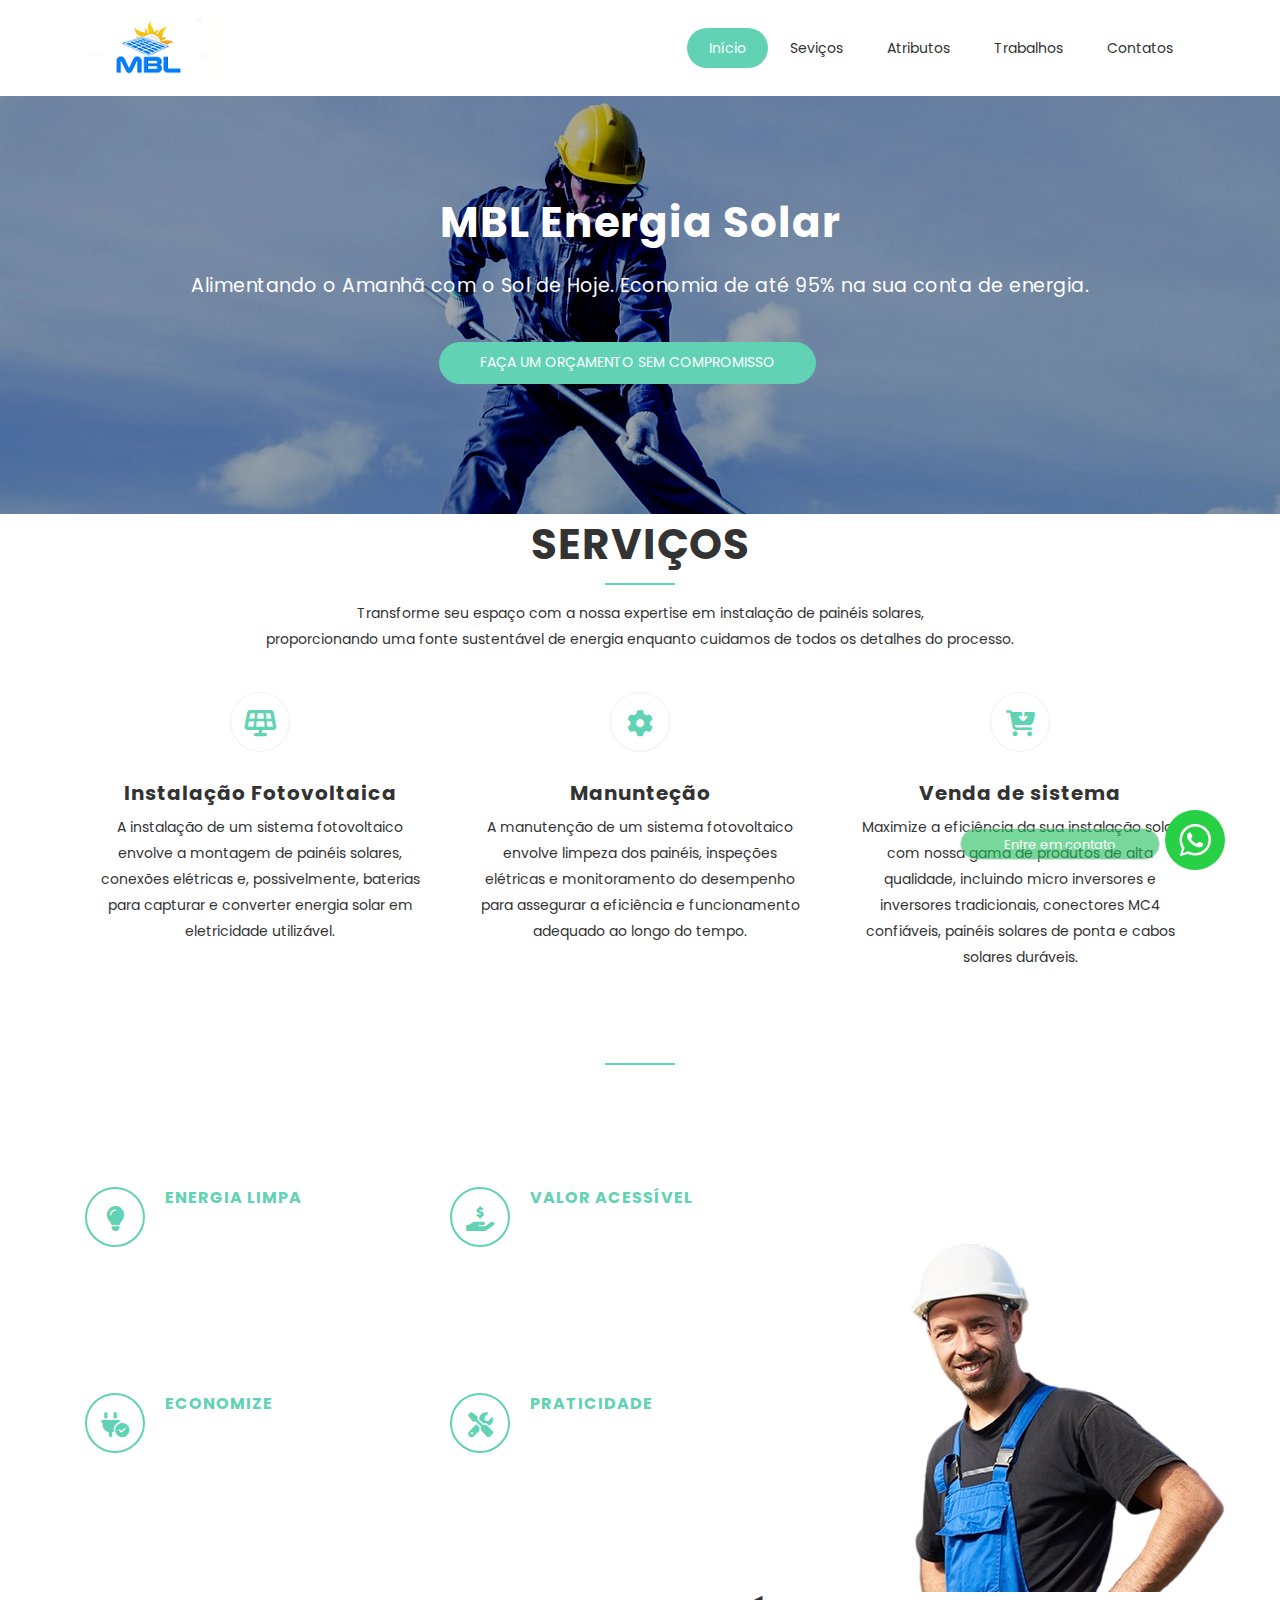
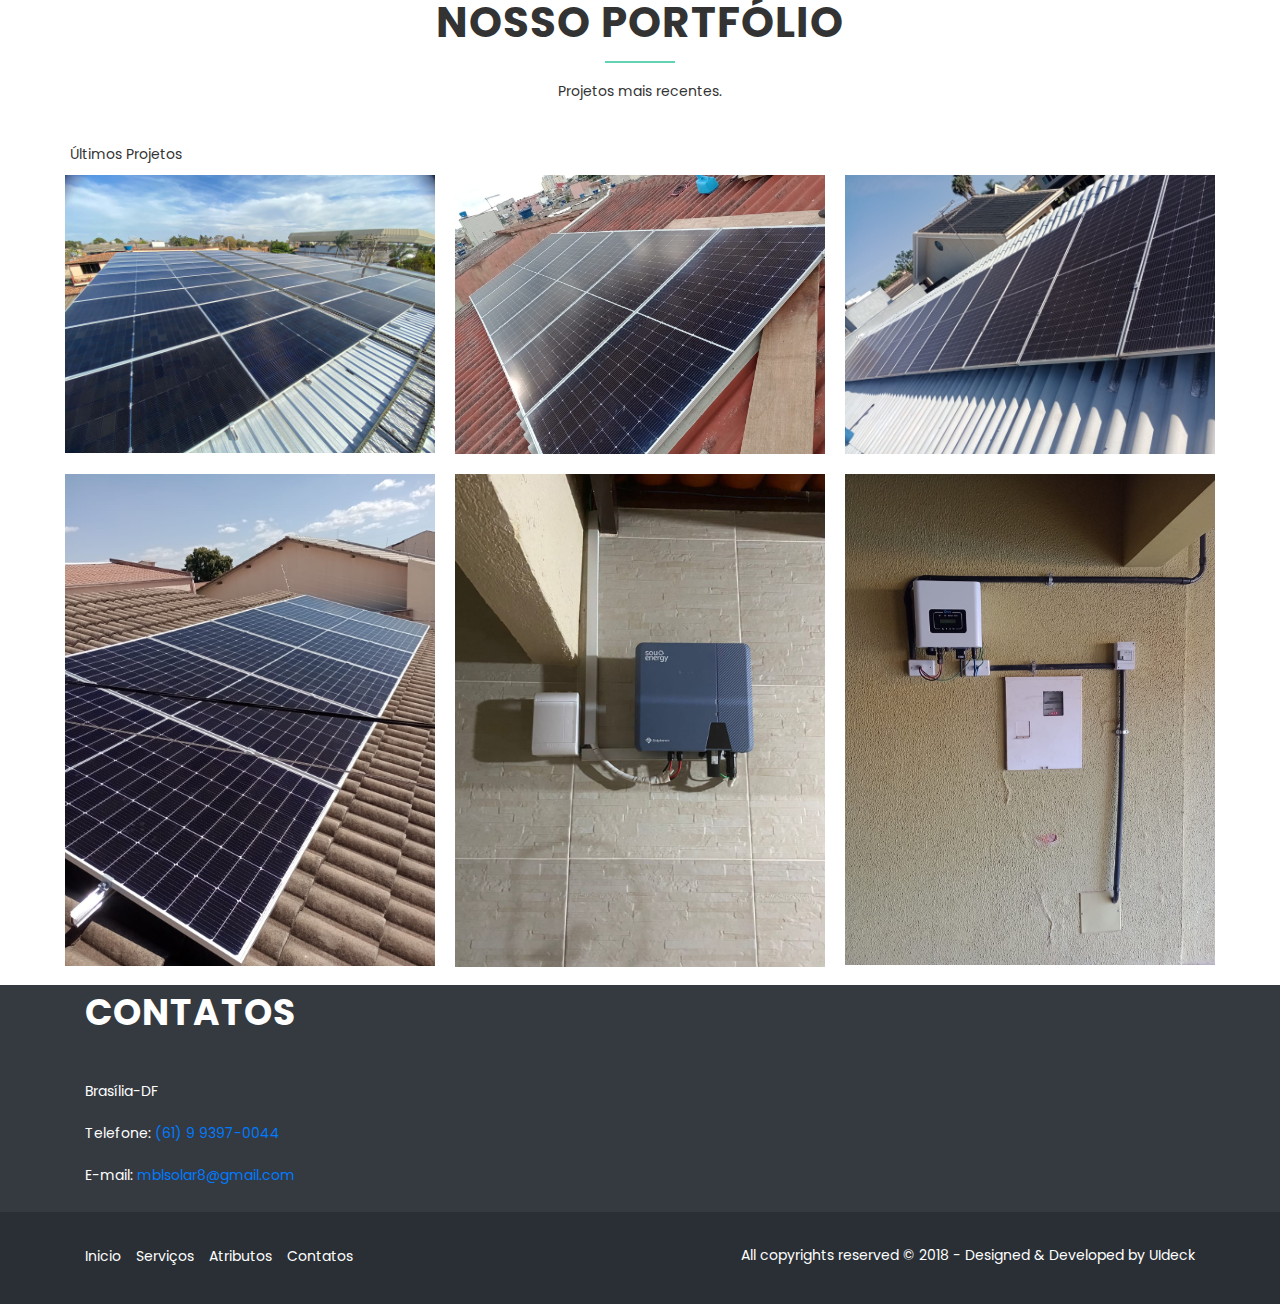
==== commit dbb5ec59: "Fix typos and design issues" ====
--- a/index.html
+++ b/index.html
@@ -59,7 +59,7 @@
           <div class="collapse navbar-collapse" id="main-navbar">
             <ul class="navbar-nav mr-auto w-100 justify-content-end">
               <li class="nav-item">
-                <a class="nav-link page-scroll" href="#hero-area">Inicio</a>
+                <a class="nav-link page-scroll" href="#hero-area">Início</a>
               </li>
               <li class="nav-item">
                 <a class="nav-link page-scroll" href="#services">Seviços</a>
@@ -80,25 +80,16 @@
         <!-- Mobile Menu Start -->
         <ul class="mobile-menu">
           <li>
-            <a class="page-scroll" href="#hero-area">Inicio</a>
+            <a class="page-scroll" href="#hero-area">Início</a>
           </li>
           <li>
             <a class="page-scroll" href="#services">Serviços</a>
           </li>
           <li>
-            <a class="page-scroll" href="#features">Saiba Mais</a>
+            <a class="page-scroll" href="#features">Atributos</a>
           </li>
           <li>
             <a class="page-scroll" href="#portfolios">Trabalhos</a>
-          </li>
-          <li>
-            <a class="page-scroll" href="#pricing">Pricing</a>
-          </li>
-          <li>
-            <a class="page-scroll" href="#team">Team</a>
-          </li>
-          <li>
-            <a class="page-scroll" href="#blog">Blog</a>
           </li>
           <li>
             <a class="page-scroll" href="#contact">Contatos</a>
@@ -127,11 +118,12 @@
                 sua conta de energia.
               </p>
               <a
-                href="#"
+                href="https://wa.me/556193970044"
+                target="_blank"
                 class="btn btn-common wow fadeInUp"
                 data-wow-duration="1000ms"
                 data-wow-delay="400ms"
-                >Contato</a
+                >Faça um orçamento sem compromisso</a
               >
             </div>
           </div>
@@ -199,7 +191,7 @@
               </div>
               <h4>Venda de sistema</h4>
               <p>
-                "Maximize a eficiência da sua instalação solar com nossa gama de
+                Maximize a eficiência da sua instalação solar com nossa gama de
                 produtos de alta qualidade, incluindo micro inversores e
                 inversores tradicionais, conectores MC4 confiáveis, painéis
                 solares de ponta e cabos solares duráveis.
@@ -262,7 +254,7 @@
                     <h4>ECONOMIZE</h4>
                     <p>
                       Reduza sua conta de energia em até 95% e aumente suas
-                      economias com a energia solar, aproveitando o poder do sol
+                      economias com a energia solar, aproveitando o poder do Sol
                       para um futuro financeiramente mais brilhante.
                     </p>
                   </div>
@@ -299,26 +291,25 @@
       <!-- Container Starts -->
       <div class="container">
         <div class="section-header">
-          <h2 class="section-title">NOSSO PORTIFÓLIO</h2>
+          <h2 class="section-title">NOSSO PORTFÓLIO</h2>
           <hr class="lines" />
           <p class="section-subtitle">
-            Progetos mais <br />
-            recentes.
+            Projetos mais recentes.
           </p>
         </div>
         <div class="row">
-          <div class="col-md-12">
+          <!-- <div class="col-md-12"> -->
             <!-- Portfolio Controller/Buttons -->
-            <div class="controls text-center">
-              <a class="filter active btn btn-common" data-filter="all">
-                Ultimos Progetos
-              </a>
-              <a class="filter btn btn-common" data-filter=".design">
-                Recentes
-              </a>
-            </div>
+            <!-- <div class="controls text-center"> -->
+              <!-- <a class="filter active btn btn-common" data-filter="all"> -->
+                Últimos Projetos
+              <!-- </a> -->
+              <!-- <a class="filter btn btn-common" data-filter=".design"> -->
+                <!-- Recentes -->
+              <!-- </a> -->
+            <!-- </div> -->
             <!-- Portfolio Controller/Buttons Ends-->
-          </div>
+          <!-- </div> -->
 
           <!-- Portfolio Recent Projects -->
           <div id="portfolio" class="row">
@@ -403,8 +394,8 @@
                 <h3>CONTATOS</h3>
                 <div class="contact-address">
                   <p>Brasília-DF</p>
-                  <p class="phone">Telefone: <span>(61)9 9397-0044</span></p>
-                  <p class="email">E-mail: <span>mblsolar8@gmail.com</span></p>
+                  <p class="phone">Telefone: <a href="tel:+61993970044">(61) 9 9397-0044</a></p>
+                  <p class="email">E-mail: <a href="mailto:mblsolar8@gmail.com">mblsolar8@gmail.com</a></p>
                 </div>
               </div>
             </div>
@@ -422,16 +413,16 @@
           <div class="col-lg-6 col-sm-6 col-xs-12">
             <ul class="footer-links">
               <li>
-                <a href="#">Inicio</a>
+                <a href="#hero-area">Inicio</a>
               </li>
               <li>
-                <a href="#">Serviços</a>
+                <a href="#services">Serviços</a>
               </li>
               <li>
-                <a href="#">trabalhos</a>
+                <a href="#features">Atributos</a>
               </li>
               <li>
-                <a href="#">Contatos</a>
+                <a href="#contact">Contatos</a>
               </li>
             </ul>
           </div>
